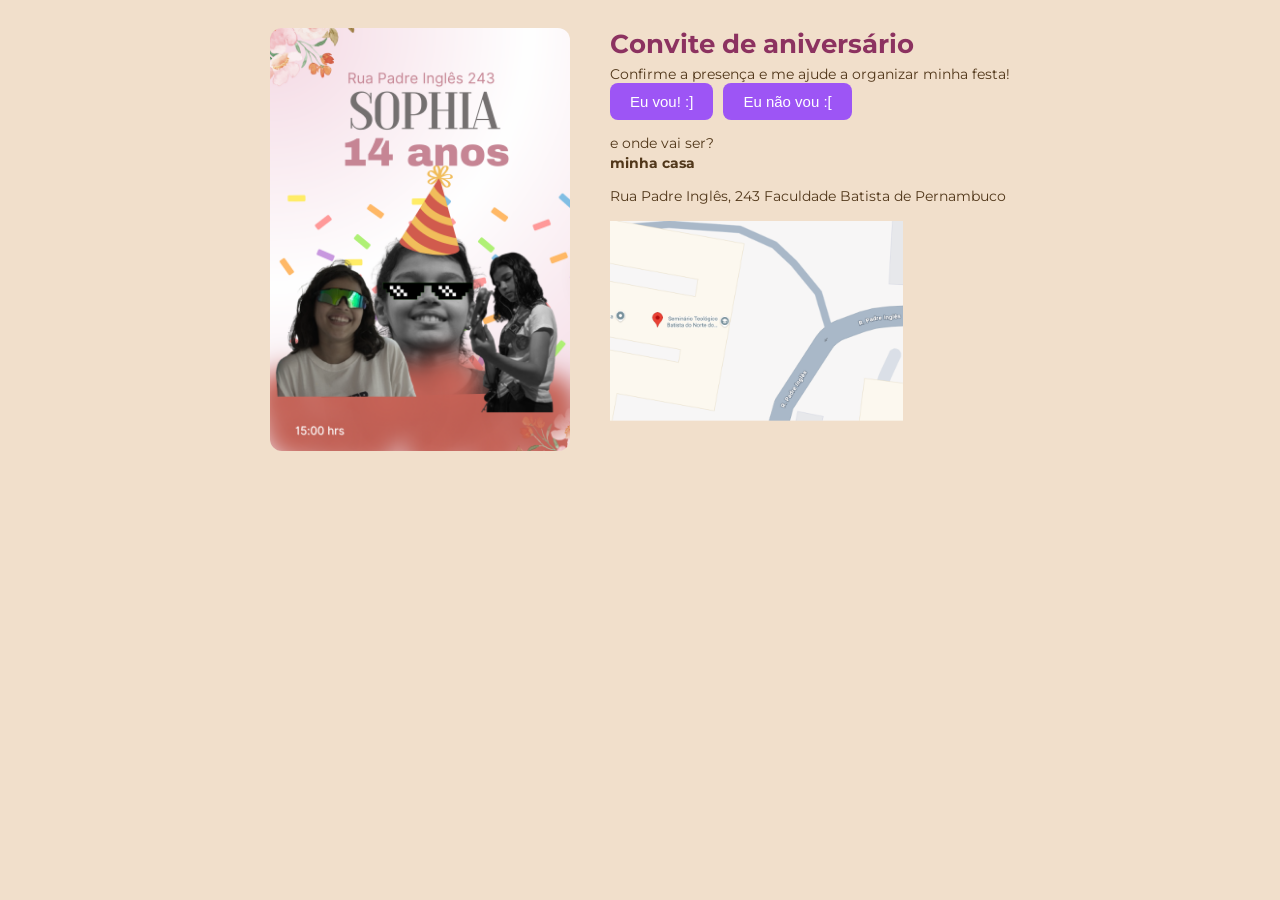
==== index.html @ 7fc0a5ca "atualizando o nome" ====
<!DOCTYPE html>
<html lang="pt-br">

<head>
    <meta charset="UTF-8">
    <meta name="viewport" content="width=device-width, initial-scale=1.0">
    <title>Detalhes do evento</title>
    <link rel="stylesheet" href="styles2.css">
    <link rel="preconnect" href="https://fonts.googleapis.com">
<link rel="preconnect" href="https://fonts.gstatic.com" crossorigin>
<link href="https://fonts.googleapis.com/css2?family=Montserrat:ital,wght@0,100..900;1,100..900&display=swap" rel="stylesheet">
</head>

<body>

    <div class="formulario-container">

        <div class="coluna-esquerda">
            <img src="Convite de aniversario rosa com flores.png" alt="imagem do convite" class="imagem-convite">
        </div>

        <div class="coluna-direita">
            
            <div class="titulo">
                <h1>Convite de aniversário</h1>
                <p>Confirme a presença e me ajude a organizar minha festa!</p>
                
            </div>

            <div class="botoes-container">
                <a href="index1.html" target="_blank" ><button id="button1">Eu vou! :]</button></a>
                <a href="index4.html">
                    <button id="button2">Eu não vou :[</button>
                </a>
                
            </div>

            <div class="informações-de-localização">
                <p>e onde vai ser? <br>
                    <b>minha casa</b>
                </p>
                <p>Rua Padre Inglês, 243 Faculdade Batista de Pernambuco</p>
            </div>

            <div class="bloco-mapa">
                <a href="https://www.google.com/maps/place/R.+Padre+Ingl%C3%AAs,+243+-+Boa+Vista,+Recife+-+PE,+50050-230/@-8.0539081,-34.8941761,20.57z/data=!4m6!3m5!1s0x7ab18e8681cdcc7:0xb53863d335fd27ff!8m2!3d-8.0538782!4d-34.8941565!16s%2Fg%2F11cnd719x2?entry=ttu&g_ep=EgoyMDI2MDgwOS4wIKXMDSoASAFQAw%3D%3D" target="_blank">
                    <img src="Screenshot 2026-08-11 192503.png" alt="imagem localização" class="imagem-localização">
                </a>
            </div>

        </div>

    </div>

    

</html>
---- styles2.css ----
@Charset "UTF-8"


/* Estilo geral da página */
body {
    display: flex;
    flex-direction: column;
    align-items: center;
    margin: 0;
    padding: 20px;
}

/* Coluna da Esquerda (O Convite Grande) */
.coluna-esquerda {
    flex-shrink: 0;
}



/* Coluna da Direita (Textos, botões e mapa) */

/* Estilização do título e subtítulo */
.titulo h1 {
    margin: 0 0 5px 0;
    font-size: 26px;
    color: #8C3260;
}

.titulo p {
    margin: 0;
    font-size: 14px;
    color: #51371A;
}

/* Container dos botões lado a lado */
.botoes-container {
    display: flex;
    gap: 10px;
}

/* Estilo dos Botões */
button {
    background-color: #9D55F5; 
    color: white;             
    padding: 10px 20px;       
    font-size: 15px;          
    border: none;             
    border-radius: 8px;       
    cursor: pointer;          
    transition: background-color 0.3s ease;
}

button:hover {
    background-color: #6a26bd; 
}

/* Bloco de Localização (Textos) */
.informações-de-localização {
    font-size: 14px;
    line-height: 1.4;
}

.imagem-localização {
    height: 200px;
    width: auto;
}

body {

    background-color: #F1DFCB;
    font-family: montserrat;
}

p {
    color: #51371A;
}


/* Só muda para uma coluna em telas menores que 768px (celulares) */
@media (max-width: 768px) {
    .formulario-container {
        flex-direction: column;
        align-items: center;
    }
}


.formulario-container {
    display: flex;
    flex-direction: row;
    justify-content: center;
    align-items: flex-start; /* Alinha o topo da imagem com o topo do texto */
    gap: 40px;                 /* Dá um respiro legal entre eles */
    max-width: 1000px;
    margin: 0 auto;
    padding: 20px;
}

.imagem-convite {
    width: 300px;       /* Diminuímos de 350px para 300px para equilibrar */
    max-width: 100%;
    height: auto;
    border-radius: 12px;
}

.coluna-direita {
    max-width: 400px;   /* Impede que o texto ocupe a tela toda */
}
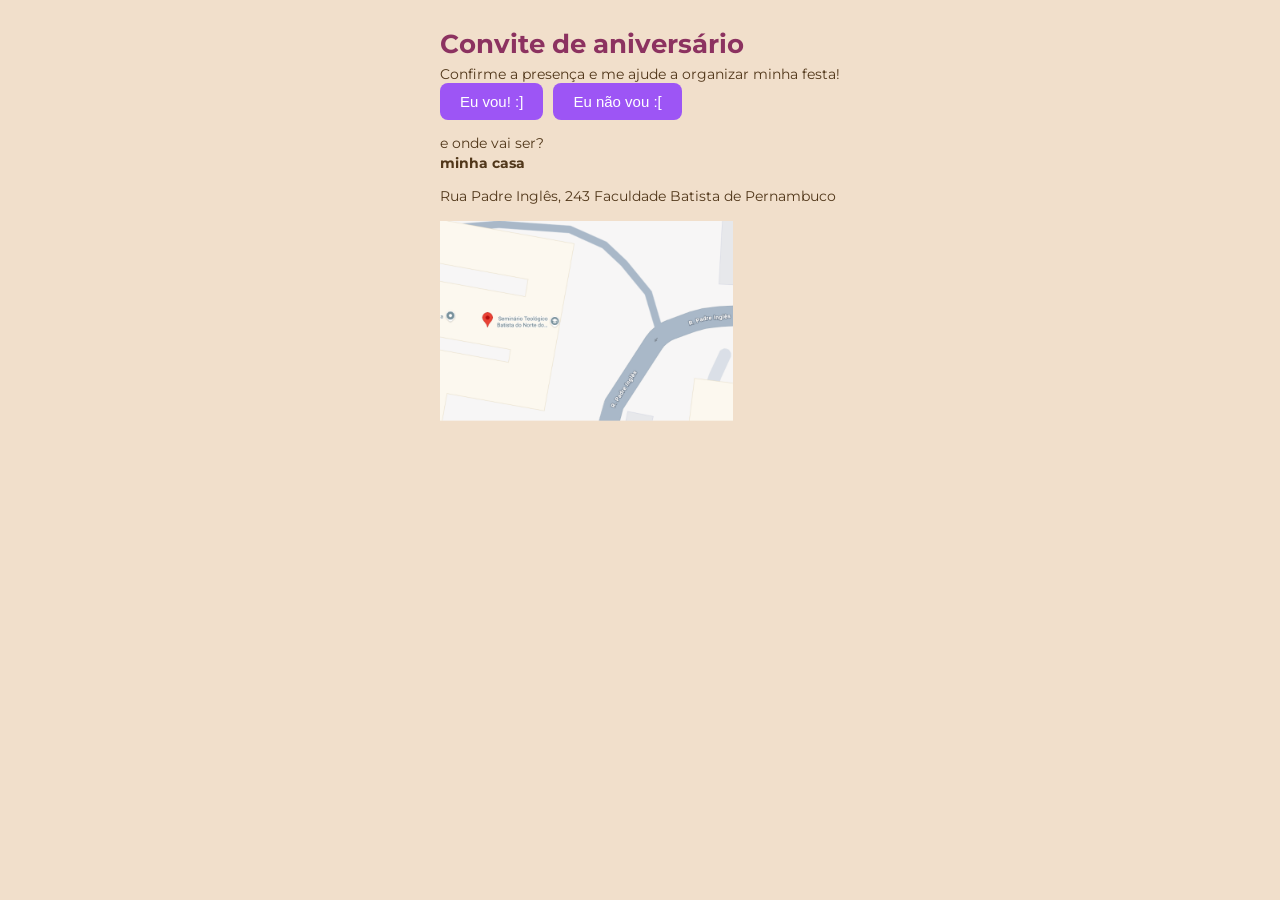
==== commit 2e883058: "tirando convite rosa para ficar responsivo no celular" ====
--- a/index.html
+++ b/index.html
@@ -9,16 +9,14 @@
     <link rel="preconnect" href="https://fonts.googleapis.com">
 <link rel="preconnect" href="https://fonts.gstatic.com" crossorigin>
 <link href="https://fonts.googleapis.com/css2?family=Montserrat:ital,wght@0,100..900;1,100..900&display=swap" rel="stylesheet">
+<meta name="viewport" content="width=device-width, initial-scale=1.0">
 </head>
 
 <body>
 
     <div class="formulario-container">
 
-        <div class="coluna-esquerda">
-            <img src="Convite de aniversario rosa com flores.png" alt="imagem do convite" class="imagem-convite">
-        </div>
-
+        
         <div class="coluna-direita">
             
             <div class="titulo">
